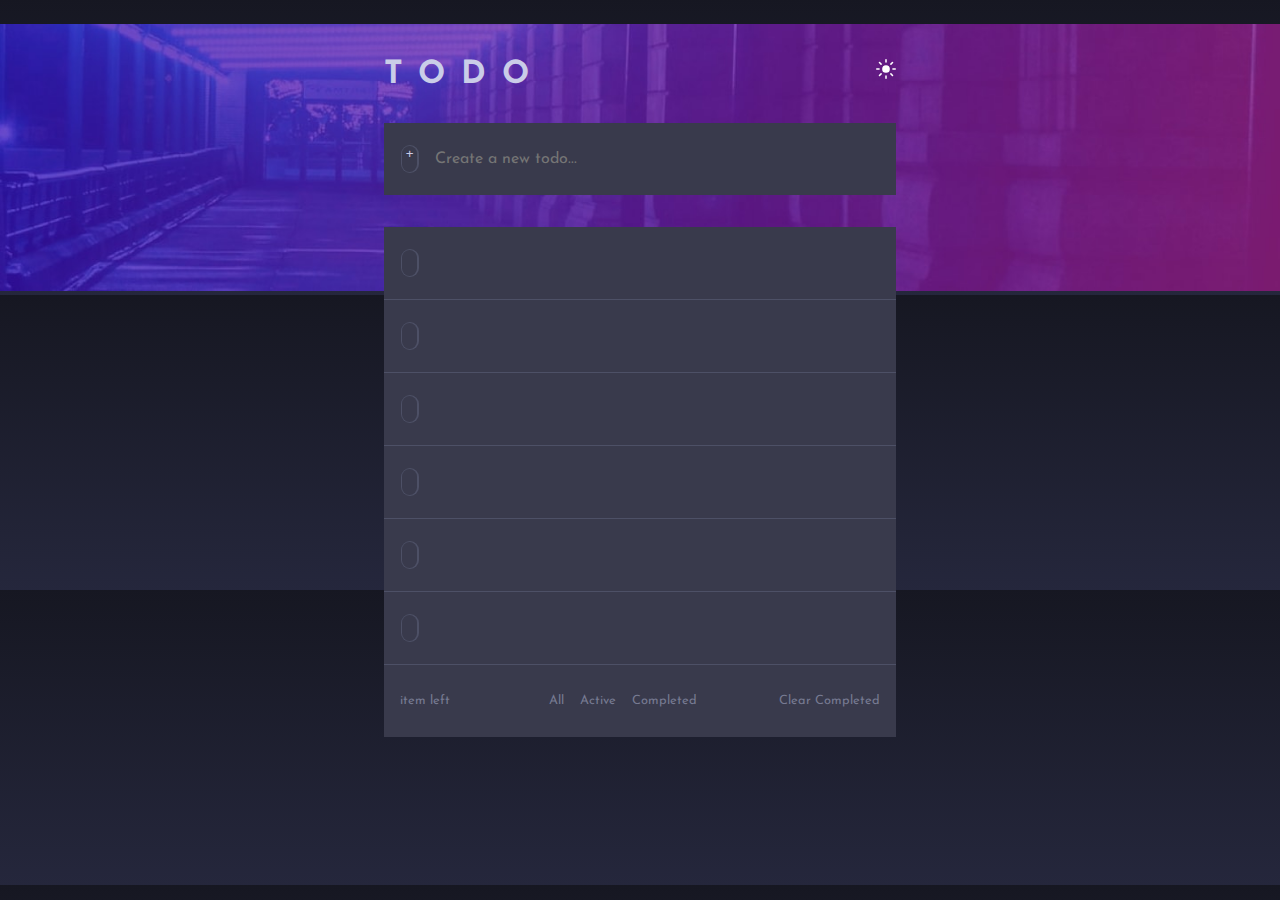
==== index.html @ 2c3befa0 "Release 12.09.21" ====
<!DOCTYPE html>
<html lang="en">
<head>
    <meta charset="UTF-8">
    <title>todo-app</title>
    <link rel="stylesheet" href="style.css">
</head>
<body>
    <img src="images/bg-desktop-dark.jpg" class="body__img" alt="desktop-dark-img">
    <div class="container">
    <div class="body__textIconContainer">
        <h1 class="body__textIconContainer-text">todo</h1>
        <img src="images/icon-sun.svg" class="body__textIconContainer-icon" alt="sun-icon" id="icon">
    </div>
    <div class="body__InputContainer">
        <div class="body__InputContainer-form" id="setText">
            <div class="body__InputContainer-form-div" id="buttonClick-container">
                <div class="button-border-div">
                    <button class="body__InputContainer-form-div-radioButton" id="addButton"><p class="buttonInherit">+</p></button>
                    <!--<input type="button" form="buttonClick-container" class="body__InputContainer-form-div-radioButton" id="buttonClick">-->
                </div>
            </div>
            <input type="text" class="body__InputContainer-form-input"
            placeholder="Create a new todo..." id="newTodo">
        </div>
    </div>
    <div class="body__outputContainer">
        <!--outputContainer1-->
        <form class="body__outputContainer-form">
            <div class="body__outputContainer-form-div">
                <div class="button-border-div"><input type="button" class="body__outputContainer-form-div-radioButton" id="radioButton1"></div>
            </div>
            <div class="body__outputContainer-form-output" id="output1"></div>
        </form>
        <!--outputContainer2-->
        <form class="body__outputContainer-form">
            <div class="body__outputContainer-form-div">
                <div class="button-border-div"><input type="button" class="body__outputContainer-form-div-radioButton" id="radioButton2"></div>
            </div>
            <div class="body__outputContainer-form-output" id="output2"></div>
        </form>
        <!--outputContainer3-->
        <form class="body__outputContainer-form">
            <div class="body__outputContainer-form-div">
                <div class="button-border-div"><input type="button" class="body__outputContainer-form-div-radioButton" id="radioButton3"></div>
            </div>
            <div class="body__outputContainer-form-output" id="output3"></div>
        </form>
        <!--outputContainer4-->
        <form class="body__outputContainer-form">
            <div class="body__outputContainer-form-div">
                <div class="button-border-div"><input type="button" class="body__outputContainer-form-div-radioButton" id="radioButton4"></div>
            </div>
            <div class="body__outputContainer-form-output" id="output4"></div>
        </form>
        <!--outputContainer5-->
        <form class="body__outputContainer-form">
            <div class="body__outputContainer-form-div">
                <div class="button-border-div"><input type="button" class="body__outputContainer-form-div-radioButton" id="radioButton5"></div>
            </div>
            <div class="body__outputContainer-form-output" id="output5"></div>
        </form>
        <!--outputContainer6-->
        <form class="body__outputContainer-form">
            <div class="body__outputContainer-form-div">
                <div class="button-border-div"><input type="button" class="body__outputContainer-form-div-radioButton" id="radioButton6"></div>
            </div>
            <div class="body__outputContainer-form-output" id="output6"></div>
        </form>
    </div>
    <div class="body__infoContainer" onmouseover="hover">
        <div class="body__infoContainer-output"> item left</div>
        <p class="body__infoContainer-p-center" id="infoContainerAll">All</p>
        <p class="body__infoContainer-p-center" id="infoContainerActive">Active</p>
        <p class="body__infoContainer-p-center" id="infoContainerCompleted">Completed</p>
        <p class="body__infoContainer-p-right" id="infoContainerClear">Clear Completed</p>

    </div>
    </div>
    <script src="main.js"></script>
</body>
</html>
---- style.css ----
@import url('https://fonts.googleapis.com/css2?family=Josefin+Sans:wght@400;700&display=swap');
/*
font-family: 'Josefin Sans', sans-serif;
*/

* {
    padding: 0;
    margin: 0;
    box-sizing: border-box;
}

:root {
    --backgroundColor: hsl(235, 21%, 11%); /*Very Dark Blue*/
    --backgroundColorLight: hsl(235, 24%, 19%); /*Very Dark Desaturated Blue*/
    --fontColor: hsl(234, 39%, 85%); /*Light Grayish Blue*/
    --fontColorHover: hsl(236, 33%, 92%); /*Light Grayish Blue :hover*/
    --fontColor2: hsl(234, 11%, 52%); /*Dark Grayish Blue*/
    --borderColor: hsl(233, 14%, 35%); /*Very Dark Grayish Blue*/
    --divColor: hsl(237, 14%, 26%); /*Very Dark Grayish Blue2*/
    --borderColorHover: linear-gradient(to right, hsl(192, 100%, 67%), hsl(280, 87%, 65%));
    --fontActive: #107AE3;
    --fontOutput: hsl(234, 39%, 85%);
}

.light-theme {
    --backgroundColor: hsl(0, 0%, 98%); /*Very Light Gray*/
    --backgroundColorLight: hsl(236, 33%, 93%);
    --divColor: hsl(236, 33%, 92%); /*Very Light Grayish Blue*/
    --fontColor: hsl(233, 11%, 84%); /*Light Grayish Blue*/
    --fontColor2: hsl(236, 9%, 61%); /*Dark Grayish Blue*/
    --borderColor: hsl(235, 19%, 35%); /*Very Dark Grayish Blue*/
    --borderColorHover: linear-gradient(to right, hsl(192, 100%, 67%), hsl(280, 87%, 65%));
    --fontColorHover: hsl(237, 14%, 26%); /*Very Dark Grayish Blue2*/
    --fontActive: #183D62;
    --fontOutput: hsl(235, 24%, 19%);
}

body {
    width: 100vw;
    height: auto;
    background-image: linear-gradient(to bottom, var(--backgroundColor), var(--backgroundColorLight));
    position: relative;
}

.body__img {
    width: 100%;
    height: auto;
    padding-top: 1.5rem;
    z-index: 1;
}

.container {
    width: 40%;
    height: auto;
    position: absolute;
    z-index: 2;
    top: 20%;
    left: 0;
    right: 0;
    margin-left: auto;
    margin-right: auto;
}

.body__textIconContainer {
    width: 100%;
    display: flex;
    flex-direction: row;
    padding-bottom: 2rem;
}

.body__textIconContainer-text {
    font-family: "Josefin Sans", sans-serif;
    text-transform: uppercase;
    color: var(--fontColor);
    letter-spacing: 0.5em;
}

.body__textIconContainer-icon {
    width: 4%;
    height: 4%;
    margin-right: 0;
    margin-left: auto;
    cursor: pointer;
}

.body__InputContainer,
.body__outputContainer {
    width: 100%;

}

.body__InputContainer-form,
.body__outputContainer-form {
    display: flex;
    flex-direction: row;
}

.body__InputContainer-form-div,
.body__outputContainer-form-div {
    display: flex;
    width: 10%;
    height: 8vh;
    background-color: var(--divColor);
    border: none;
    align-items: center;
    justify-content: center;
}

.button-border-div {
    width: 35%;
    height: 40%;
    display: flex;
    align-items: center;
    justify-content: center;
    border-radius: 100em;
    background-color: var(--borderColor);
}

.button-border-div:hover {
    background: var(--borderColorHover);
}

.buttonInherit {
    width: 100%;
    height: 100%;
    padding: 0;
    color: var(--fontOutput);
}

.body__InputContainer-form-div-radioButton,
.body__outputContainer-form-div-radioButton {
    width: 85%;
    height: 90%;
    border-radius: 100em;
    border-style: none;
    background: var(--divColor);
    cursor: pointer;
}

.body__InputContainer-form-input,
.body__outputContainer-form-output {
    width: 90%;
    height: 8vh;
    background-color: var(--divColor);
    border: none;
    font-family: "Josefin Sans", sans-serif;
    color: var(--fontColor2);
    font-size: 1rem;
}

.body__outputContainer-form-output {
    display: flex;
    flex-direction: row;
    align-items: center;

}

.body__InputContainer {
    padding-bottom: 2rem;
}

.body__outputContainer-form {
    border-bottom: solid;
    border-width: thin;
    border-color: var(--borderColor);
}

.body__infoContainer {
    width: 100%;
    height: 8vh;
    display: flex;
    flex-direction: row;
    align-items: center;
    background-color: var(--divColor);


}

.body__infoContainer-output,
.body__infoContainer-p-center,
.body__infoContainer-p-right {
    font-family: 'Josefin Sans', sans-serif;
    color: var(--fontColor2);
    font-size: 0.8rem;
}

.body__infoContainer-p-center,
.body__infoContainer-p-right {
    cursor: pointer;
}

.body__infoContainer-p-right {
    margin-right: 1rem;
    margin-left: auto;
}

.body__infoContainer-output {
    margin-left: 1rem;
    margin-right: auto;
}

.body__infoContainer-p-center {
    margin-left: 1rem;
}
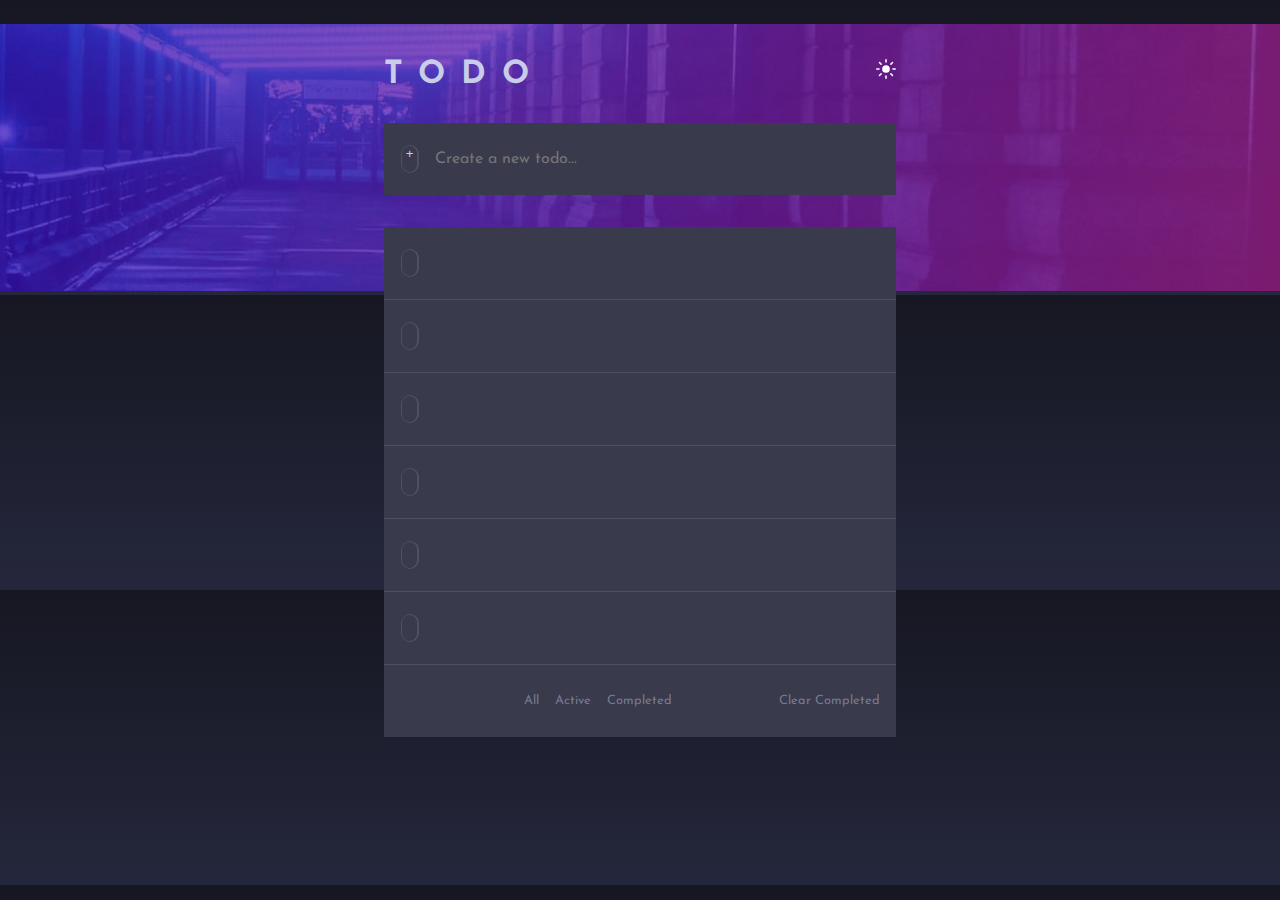
==== commit edb86307: "Release 17.09.21" ====
--- a/index.html
+++ b/index.html
@@ -69,7 +69,7 @@
         </form>
     </div>
     <div class="body__infoContainer" onmouseover="hover">
-        <div class="body__infoContainer-output"> item left</div>
+        <div class="body__infoContainer-output" id="infoContainerCount"><p id="counterDiv"></p></div>
         <p class="body__infoContainer-p-center" id="infoContainerAll">All</p>
         <p class="body__infoContainer-p-center" id="infoContainerActive">Active</p>
         <p class="body__infoContainer-p-center" id="infoContainerCompleted">Completed</p>
--- a/style.css
+++ b/style.css
@@ -152,6 +152,7 @@
     display: flex;
     flex-direction: row;
     align-items: center;
+    text-decoration: none;
 
 }
 
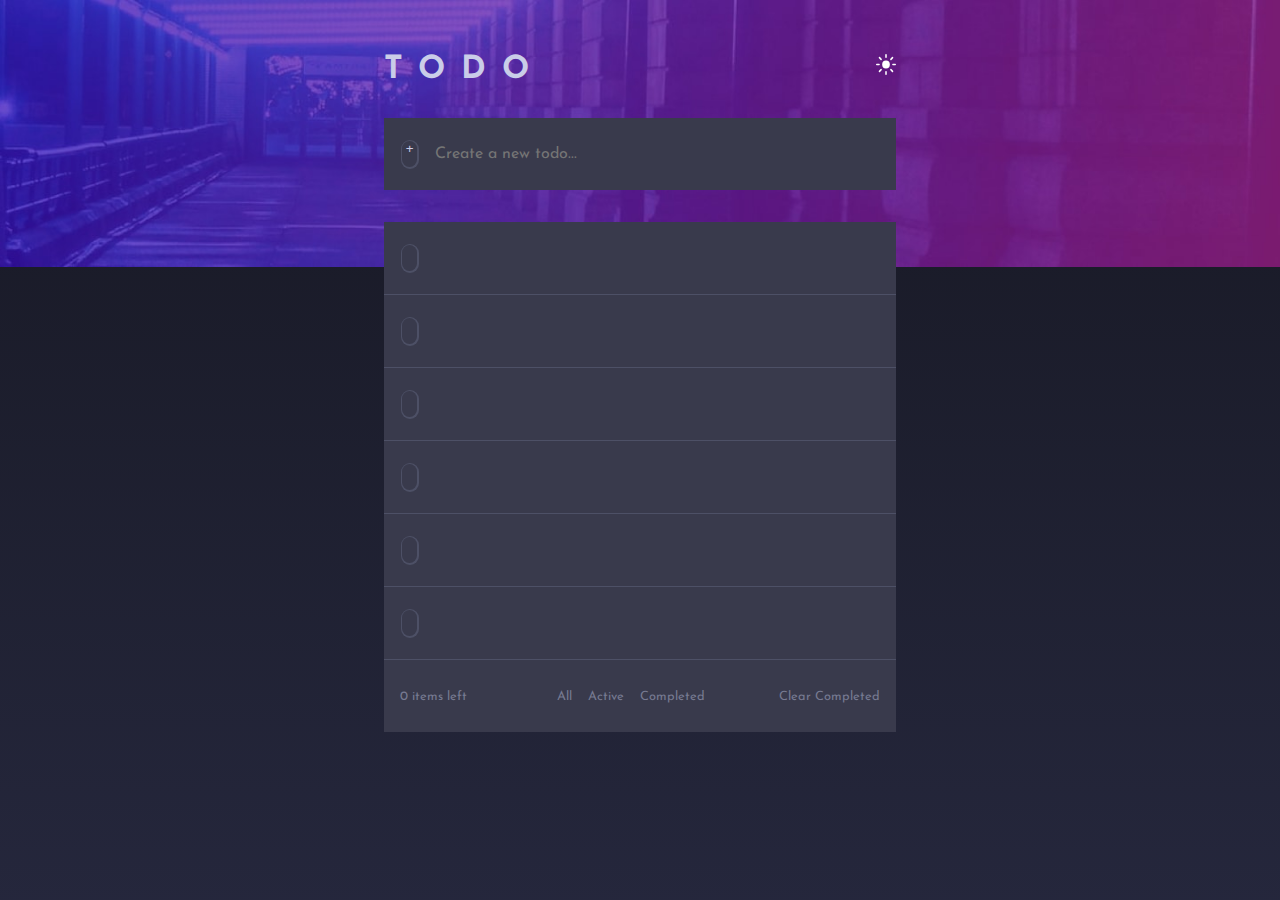
==== commit fd6f1334: "Release 17.09.21 / 3" ====
--- a/index.html
+++ b/index.html
@@ -3,6 +3,7 @@
 <head>
     <meta charset="UTF-8">
     <title>todo-app</title>
+    <meta name="viewport" content="width=device-width, initial-scale=1.0">
     <link rel="stylesheet" href="style.css">
 </head>
 <body>
--- a/style.css
+++ b/style.css
@@ -35,6 +35,11 @@
     --fontOutput: hsl(235, 24%, 19%);
 }
 
+html {
+    width: 100vw;
+    height: 100vh;
+}
+
 body {
     width: 100vw;
     height: auto;
@@ -45,7 +50,7 @@
 .body__img {
     width: 100%;
     height: auto;
-    padding-top: 1.5rem;
+    padding-top: 0;
     z-index: 1;
 }
 
@@ -190,6 +195,11 @@
     cursor: pointer;
 }
 
+.body__infoContainer-p-center:hover,
+.body__infoContainer-p-right:hover {
+    color: var(--fontColorHover);
+}
+
 .body__infoContainer-p-right {
     margin-right: 1rem;
     margin-left: auto;
@@ -204,5 +214,57 @@
     margin-left: 1rem;
 }
 
-
-
+/** 1200px oder schmaler */
+@media (max-width: 75em) {
+    .body__InputContainer-form-div,
+    .body__InputContainer-form-input,
+    .body__outputContainer-form-div,
+    .body__outputContainer-form-output {
+        height: 4vh;
+    }
+
+    .button-border-div {
+        height: 30%;
+    }
+}
+
+/** 768px oder schmaler */
+@media (max-width: 48em) {
+    .body__infoContainer-output,
+    .body__infoContainer-p-center,
+    .body__infoContainer-p-right {
+        font-size: 0.5rem;
+    }
+
+    .button-border-div {
+        width: 40%;
+        height: 25%;
+
+    }
+}
+/** 576px oder schmaler */
+@media (max-width: 36em) {
+    .body__infoContainer {
+        flex-direction: column;
+        align-items: center;
+        justify-content: center;
+    }
+
+
+    .body__infoContainer-output,
+    .body__infoContainer-p-center,
+    .body__infoContainer-p-right {
+        font-size: 0.6rem;
+        margin: 0;
+        padding: 0.2rem;
+    }
+
+    .button-border-div {
+        width: 50%;
+        height: 25%;
+    }
+}
+
+
+
+
